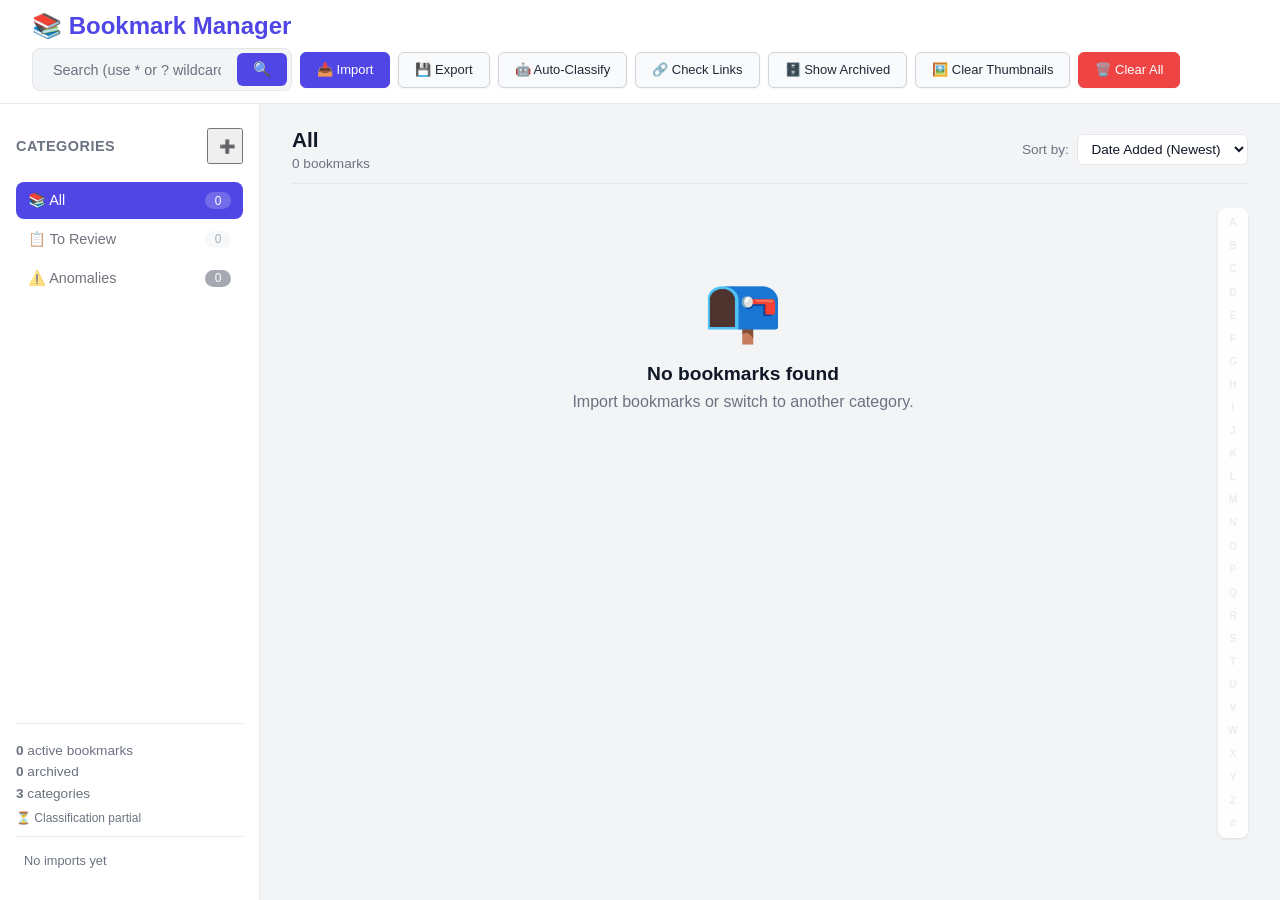
==== bmm.html @ e78b4bac "Refactoring, bug fixes, new features galore!" ====
<!DOCTYPE html>
<html lang="en">
<head>
    <meta charset="UTF-8">
    <meta name="viewport" content="width=device-width, initial-scale=1.0">
    <title>Bookmark Manager</title>
    <link rel="stylesheet" href="css/style.css">
</head>
<body>
    <div class="app-container">
        <!-- Header -->
        <header class="header">
            <div class="header-left">
                <h1>📚 Bookmark Manager</h1>
            </div>
            <div class="header-right">
                <div class="search-container">
                    <input type="text" id="searchInput" placeholder="Search (use * or ? wildcards)...">
                    <button id="searchBtn">🔍</button>
                </div>
                <button id="importBtn" class="btn btn-primary">📥 Import</button>
                <button id="exportBtn" class="btn btn-secondary">💾 Export</button>
                <button id="classifyBtn" class="btn btn-secondary">🤖 Auto-Classify</button>
                <button id="checkLinksBtn" class="btn btn-secondary">🔗 Check Links</button>
                <button id="showArchivedBtn" class="btn btn-secondary">🗄️ Show Archived</button>
                <button id="clearThumbnailCacheBtn" class="btn btn-secondary">🖼️ Clear Thumbnails</button>
                <button id="clearAllBtn" class="btn btn-danger">🗑️ Clear All</button>
            </div>
        </header>

        <!-- Main Layout -->
        <div class="main-layout">
            <!-- Left Sidebar - Categories -->
            <aside class="sidebar">
                <div class="categories-header">
                    <h2>Categories</h2>
                    <button id="addCategoryBtn" class="btn-icon">➕</button>
                </div>
                <ul class="categories-list" id="categoriesList">
                    <!-- Categories rendered by JS -->
                </ul>
                <div class="sidebar-footer">
                    <div class="stats" id="stats"></div>
                    <div id="importHistory"></div>
                </div>
            </aside>

            <!-- Right Content - Bookmark Grid -->
            <main class="content">
                <div class="content-header">
                    <div class="left">
                        <h2 id="currentCategoryTitle">All Bookmarks</h2>
                        <span id="bookmarkCount">0 bookmarks</span>
                    </div>
                    <div class="right">
                        <label style="font-size: 0.85rem; color: var(--text-secondary);">Sort by:</label>
                        <select id="sortSelect">
                            <option value="date-desc">Date Added (Newest)</option>
                            <option value="date-asc">Date Added (Oldest)</option>
                            <option value="title">Title</option>
                            <option value="url">URL</option>
                            <option value="category">Category</option>
                        </select>
                    </div>
                </div>

                <!-- Action Bar for Bulk Selection -->
                <div class="action-bar" id="actionBar">
                    <div class="action-left">
                        <input type="checkbox" id="selectAll" title="Select all visible bookmarks">
                        <span id="selectionCount">0 selected</span>
                        <button id="clearSelectionBtn" class="btn btn-secondary" style="display:none;" title="Clear selection">✕ Clear</button>
                    </div>
                    <div class="action-right">
                        <button id="bulkArchiveBtn" class="btn btn-secondary" disabled title="Archive selected bookmarks">📥 Archive</button>
                        <button id="bulkUnarchiveBtn" class="btn btn-secondary" disabled title="Unarchive selected bookmarks">📤 Unarchive</button>
                        <button id="bulkDeleteBtn" class="btn btn-danger" disabled title="Delete selected bookmarks">🗑️ Delete</button>
                        <button id="bulkMoveBtn" class="btn btn-secondary" disabled title="Move selected bookmarks to another category">📂 Move To</button>
                    </div>
                </div>

                <!-- Classification Progress Section -->
                <div class="progress-section">
                    <div class="progress-header" id="progressToggle">
                        <div class="left">
                            <span class="icon">🤖</span>
                            <span class="title">Classification Progress</span>
                            <span class="status-badge idle" id="progressStatusBadge">⏸ Idle</span>
                        </div>
                        <div class="right">
                            <span class="percentage" id="progressPercentage">0%</span>
                            <span class="toggle-icon" id="progressToggleIcon">▶</span>
                        </div>
                    </div>
                    <div class="progress-body" id="progressBody">
                        <div class="progress-bar-container">
                            <div class="progress-bar" id="progressBar"></div>
                        </div>
                        <div class="progress-details">
                            <div class="counts">
                                <span>📚 Total: <span class="number" id="progressTotal">0</span></span>
                                <span>✅ Classified: <span class="number" id="progressClassified">0</span></span>
                                <span>⏳ Remaining: <span class="number" id="progressRemaining">0</span></span>
                            </div>
                            <div class="eta" id="progressEta">⏸ Waiting...</div>
                        </div>
                        <div class="steps">
                            <div class="step" id="step1">
                                <span class="step-icon">📚</span>
                                <span>Load Bookmarks</span>
                                <span class="step-check">✓</span>
                            </div>
                            <div class="step" id="step2">
                                <span class="step-icon">⏳</span>
                                <span>Classifying</span>
                            </div>
                            <div class="step" id="step3">
                                <span class="step-icon">⏳</span>
                                <span>Applying Categories</span>
                            </div>
                            <div class="step" id="step4">
                                <span class="step-icon">⏳</span>
                                <span>Done</span>
                            </div>
                        </div>
                        <div class="log-section" id="progressLog">
                            <div class="log-entry">
                                <span class="time">[--:--:--]</span>
                                <span class="level-info">ℹ️</span>
                                <span>Waiting to start classification...</span>
                            </div>
                        </div>
                        <div class="progress-controls">
                            <button class="btn-sm btn-primary-sm" id="progressStartBtn">▶ Start</button>
                            <button class="btn-sm btn-secondary-sm" id="progressPauseBtn" disabled>⏸ Pause</button>
                            <button class="btn-sm btn-danger-sm" id="progressStopBtn" disabled>⏹ Stop</button>
                            <button class="btn-sm btn-secondary-sm" id="progressClearLogBtn">🗑️ Clear Log</button>
                            <button class="btn-sm btn-secondary-sm" id="downloadErrorLogBtn">📥 Download Error Log</button>
                        </div>
                        <div class="progress-stats">
                            <span>⚡ API Calls: <span class="stat-value" id="progressApiCalls">0</span></span>
                            <span>📊 Speed: <span class="stat-value" id="progressSpeed">0</span> bookmarks/sec</span>
                            <span>⏱️ Elapsed: <span class="stat-value" id="progressElapsed">00:00:00</span></span>
                        </div>
                    </div>
                </div>

                <!-- Content with Alphabet Navigation -->
                <div class="content-with-nav">
                    <div class="content-main">
                        <div class="bookmarks-grid" id="bookmarksGrid">
                            <!-- Bookmarks rendered by JS -->
                        </div>
                    </div>
                    <div class="alphabet-nav" id="alphabetNav">
                        <!-- Alphabet letters rendered by JS -->
                    </div>
                </div>
            </main>
        </div>
    </div>

    <!-- Modal for Import/Export -->
    <div id="modal" class="modal" style="display:none;">
        <div class="modal-content">
            <div class="modal-header">
                <h2 id="modalTitle">Import/Export</h2>
                <button class="modal-close" onclick="document.getElementById('modal').style.display='none'">&times;</button>
            </div>
            <div class="modal-body" id="modalBody">
                <!-- Dynamic content -->
            </div>
        </div>
    </div>

    <!-- Link Check Configuration Modal -->
    <div id="linkCheckConfigModal" class="modal" style="display:none;">
        <div class="modal-content" style="max-width: 650px;">
            <div class="modal-header">
                <h2>🔗 Check Links for Broken URLs</h2>
                <button class="modal-close" onclick="closeLinkCheckConfig()">&times;</button>
            </div>
            <div class="modal-body" style="padding: 1.5rem;">

                <!-- Warning Section -->
                <div style="background: #FEF3C7; border-left: 4px solid #F59E0B; padding: 0.75rem 1rem; border-radius: 4px; margin-bottom: 1.25rem;">
                    <strong style="color: #92400E;">⚠️ About This Tool</strong>
                    <p style="font-size: 0.85rem; color: #78350F; margin-top: 0.25rem;">
                        This tool checks all your bookmarks by making HTTP requests to each URL.
                        Choose a speed that matches your environment.
                    </p>
                </div>

                <!-- Stats -->
                <div style="display: flex; gap: 1.5rem; margin-bottom: 1.25rem; flex-wrap: wrap; font-size: 0.9rem; background: #F9FAFB; padding: 0.75rem 1rem; border-radius: 6px;">
                    <span>📊 <strong id="configTotalBookmarks">0</strong> bookmarks</span>
                    <span>⏱️ Est. time: <strong id="estTimeDisplay">2-20 min</strong></span>
                    <span style="color: var(--text-secondary);">💡 Change speed below</span>
                </div>

                <!-- Speed Options -->
                <div style="margin-bottom: 1.25rem;">
                    <label style="font-weight: 600; font-size: 0.9rem; display: block; margin-bottom: 0.5rem;">🚀 Scanning Speed</label>

                    <div style="display: flex; flex-direction: column; gap: 0.4rem;">
                        <label style="display: flex; align-items: center; gap: 0.75rem; padding: 0.4rem 0.6rem; border-radius: 6px; cursor: pointer; background: #EEF2FF; border: 2px solid #4F46E5;">
                            <input type="radio" name="scanSpeed" value="fast" checked>
                            <div>
                                <strong style="font-size: 0.9rem;">Fast</strong>
                                <span style="font-size: 0.75rem; color: #6B7280; margin-left: 0.5rem;">(1-2 min)</span>
                                <br>
                                <span style="font-size: 0.7rem; color: #DC2626;">⚠️ Aggressive - may trigger rate limits on shared hosting</span>
                            </div>
                        </label>

                        <label style="display: flex; align-items: center; gap: 0.75rem; padding: 0.4rem 0.6rem; border-radius: 6px; cursor: pointer; border: 1px solid #E5E7EB;">
                            <input type="radio" name="scanSpeed" value="balanced">
                            <div>
                                <strong style="font-size: 0.9rem;">Balanced</strong>
                                <span style="font-size: 0.75rem; color: #6B7280; margin-left: 0.5rem;">(3-5 min)</span>
                                <br>
                                <span style="font-size: 0.7rem; color: #059669;">✅ Safe for most users</span>
                            </div>
                        </label>

                        <label style="display: flex; align-items: center; gap: 0.75rem; padding: 0.4rem 0.6rem; border-radius: 6px; cursor: pointer; border: 1px solid #E5E7EB;">
                            <input type="radio" name="scanSpeed" value="safe">
                            <div>
                                <strong style="font-size: 0.9rem;">Safe</strong>
                                <span style="font-size: 0.75rem; color: #6B7280; margin-left: 0.5rem;">(8-10 min)</span>
                                <br>
                                <span style="font-size: 0.7rem; color: #059669;">✅ Safe for shared hosting</span>
                            </div>
                        </label>

                        <label style="display: flex; align-items: center; gap: 0.75rem; padding: 0.4rem 0.6rem; border-radius: 6px; cursor: pointer; border: 1px solid #E5E7EB;">
                            <input type="radio" name="scanSpeed" value="very-safe">
                            <div>
                                <strong style="font-size: 0.9rem;">Very Safe</strong>
                                <span style="font-size: 0.75rem; color: #6B7280; margin-left: 0.5rem;">(15-20 min)</span>
                                <br>
                                <span style="font-size: 0.7rem; color: #059669;">✅ Safest - minimal server load</span>
                            </div>
                        </label>
                    </div>
                </div>

                <!-- Safety Options -->
                <div style="margin-bottom: 1.25rem;">
                    <label style="font-weight: 600; font-size: 0.9rem; display: block; margin-bottom: 0.5rem;">🛡️ Safety Options</label>

                    <div style="display: flex; flex-direction: column; gap: 0.3rem;">
                        <label style="display: flex; align-items: center; gap: 0.5rem; cursor: pointer; font-size: 0.85rem;">
                            <input type="checkbox" id="adaptiveBackoff" checked>
                            ✅ Automatically slow down if errors occur <span style="color: #6B7280; font-size: 0.75rem;">(recommended)</span>
                        </label>

                        <label style="display: flex; align-items: center; gap: 0.5rem; cursor: pointer; font-size: 0.85rem;">
                            <input type="checkbox" id="skipChecked">
                            🔄 Skip already checked links (re-check only)
                        </label>

                        <label style="display: flex; align-items: center; gap: 0.5rem; cursor: pointer; font-size: 0.85rem;">
                            <input type="checkbox" id="showAdvanced">
                            ⚙️ Show advanced settings
                        </label>
                    </div>
                </div>

                <!-- Summary -->
                <div style="background: #F3F4F6; border-radius: 6px; padding: 0.75rem 1rem; margin-bottom: 1rem;">
                    <div style="font-weight: 600; font-size: 0.85rem; margin-bottom: 0.25rem;">📝 Summary</div>
                    <div style="font-size: 0.8rem; color: #4B5563; display: grid; grid-template-columns: 1fr 1fr; gap: 0.25rem;">
                        <span>Mode: <strong id="summaryMode">Fast</strong></span>
                        <span>Batch Size: <strong id="summaryBatch">15</strong></span>
                        <span>Delay: <strong id="summaryDelay">200ms</strong></span>
                        <span>Timeout: <strong id="summaryTimeout">5s</strong></span>
                    </div>
                </div>

                <!-- Advanced Settings (hidden by default) -->
                <div id="advancedSettings" style="display: none; border-top: 1px solid #E5E7EB; padding-top: 1rem; margin-top: 0.5rem;">
                    <div style="font-weight: 600; font-size: 0.85rem; margin-bottom: 0.5rem;">⚙️ Advanced Settings</div>
                    <div style="display: grid; grid-template-columns: 1fr 1fr; gap: 0.5rem; font-size: 0.85rem;">
                        <div>
                            <label>Batch Size</label>
                            <input type="number" id="advBatchSize" value="15" min="1" max="50" style="width: 100%; padding: 0.2rem 0.4rem; border: 1px solid #E5E7EB; border-radius: 4px;">
                        </div>
                        <div>
                            <label>Delay (ms)</label>
                            <input type="number" id="advDelay" value="200" min="50" max="5000" style="width: 100%; padding: 0.2rem 0.4rem; border: 1px solid #E5E7EB; border-radius: 4px;">
                        </div>
                        <div>
                            <label>Timeout (s)</label>
                            <input type="number" id="advTimeout" value="5" min="2" max="30" style="width: 100%; padding: 0.2rem 0.4rem; border: 1px solid #E5E7EB; border-radius: 4px;">
                        </div>
                        <div>
                            <label>Max Retries</label>
                            <input type="number" id="advRetries" value="2" min="0" max="5" style="width: 100%; padding: 0.2rem 0.4rem; border: 1px solid #E5E7EB; border-radius: 4px;">
                        </div>
                    </div>
                </div>

            </div>
            <div class="modal-footer" style="padding: 1rem 1.5rem; border-top: 1px solid #E5E7EB; display: flex; justify-content: flex-end; gap: 0.5rem;">
                <button class="btn btn-secondary" onclick="closeLinkCheckConfig()">Cancel</button>
                <button class="btn btn-primary" id="startScanBtn">🔍 Start Scan</button>
            </div>
        </div>
    </div>

    <!-- Hidden file input for importing -->
    <input type="file" id="fileInput" accept=".html,.htm,.json" style="display: none;">

    <!-- Popup Overlay -->
    <div class="popup-overlay" id="popupOverlay"></div>

    <!-- Expand View Container -->
    <div id="expandViewContainer"></div>

    <script type="importmap">
        {
            "imports": {
                "deepseek": "https://cdn.jsdelivr.net/npm/deepseek-api@1.0.0/dist/index.js"
            }
        }
    </script>

    <!-- Main App Script -->
    <script type="module" src="js/app.js?v=2"></script>
</body>
</html>
---- css/style.css ----
/* ========================================
   📚 Bookmark Manager - Main CSS
   ======================================== */

/* ===== BASE ===== */
@import 'base/reset.css';
@import 'base/typography.css';
@import 'base/layout.css';

/* ===== COMPONENTS ===== */
@import 'components/buttons.css';
@import 'components/search.css';
@import 'components/navigation.css';
@import 'components/grid.css';
@import 'components/cards.css';
@import 'components/stacks.css';
@import 'components/badges.css';
@import 'components/popups.css';
@import 'components/expand-view.css';   /* NEW */
@import 'components/modals.css';
@import 'components/progress.css';
@import 'components/import-history.css';
@import 'components/toast.css';

/* ===== RESPONSIVE ===== */
@import 'responsive/media-queries.css';
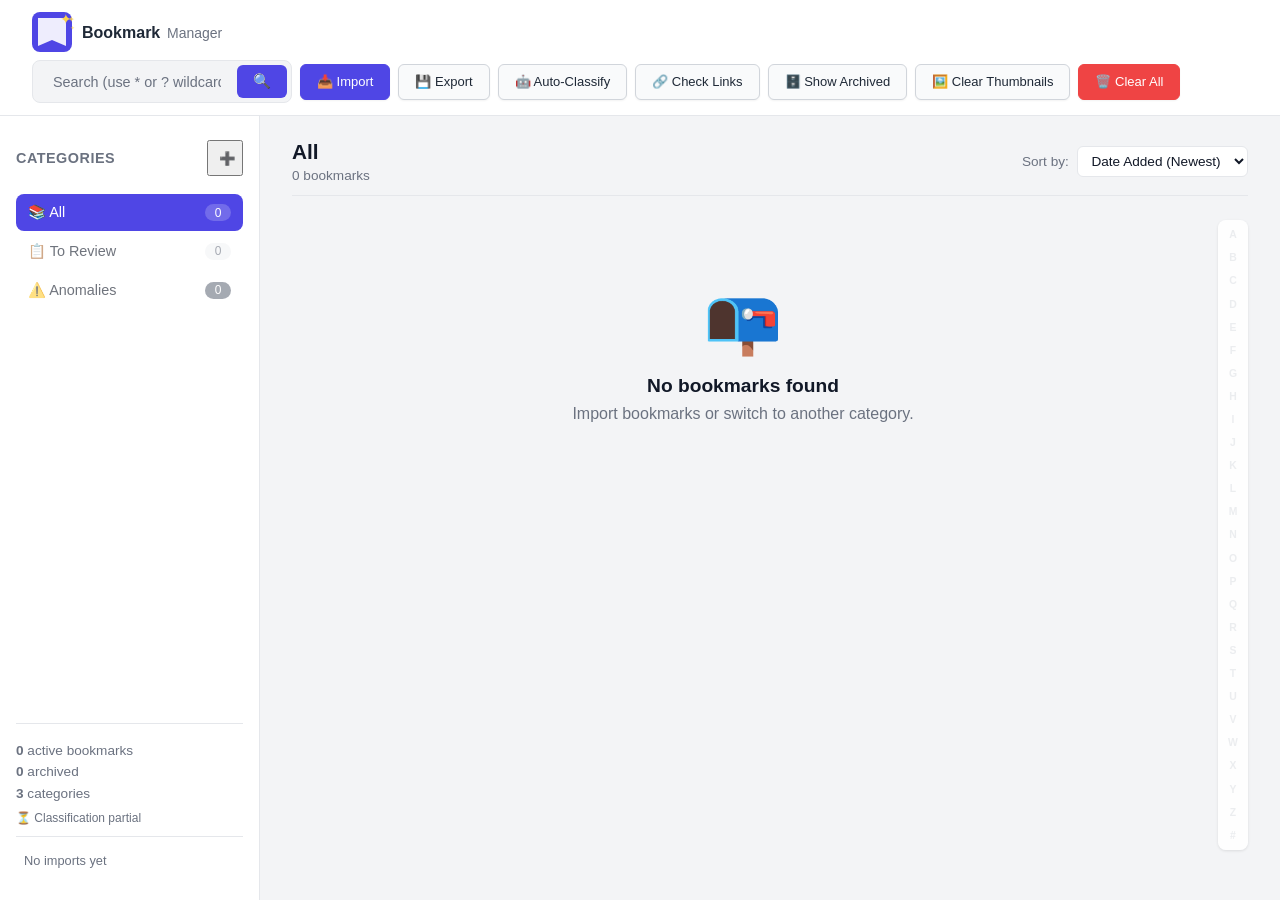
==== commit 86dbb000: "Added logo and favico." ====
--- a/bmm.html
+++ b/bmm.html
@@ -5,14 +5,20 @@
     <meta name="viewport" content="width=device-width, initial-scale=1.0">
     <title>Bookmark Manager</title>
     <link rel="stylesheet" href="css/style.css">
+    <!-- Favicon -->
+	<link rel="icon" type="image/svg+xml" href="assets/favicon.svg">
+	<link rel="icon" type="image/png" sizes="32x32" href="assets/favicon-32.png">
+	<link rel="icon" type="image/png" sizes="16x16" href="assets/favicon-16.png">
+<link rel="apple-touch-icon" sizes="180x180" href="assets/apple-touch-icon.png">
 </head>
 <body>
     <div class="app-container">
         <!-- Header -->
         <header class="header">
             <div class="header-left">
-                <h1>📚 Bookmark Manager</h1>
-            </div>
+			    <img src="assets/logo.svg" alt="Bookmark Manager" height="40" style="display:block;">
+			    <h1 style="display:none;">Bookmark Manager</h1>
+				</div>
             <div class="header-right">
                 <div class="search-container">
                     <input type="text" id="searchInput" placeholder="Search (use * or ? wildcards)...">
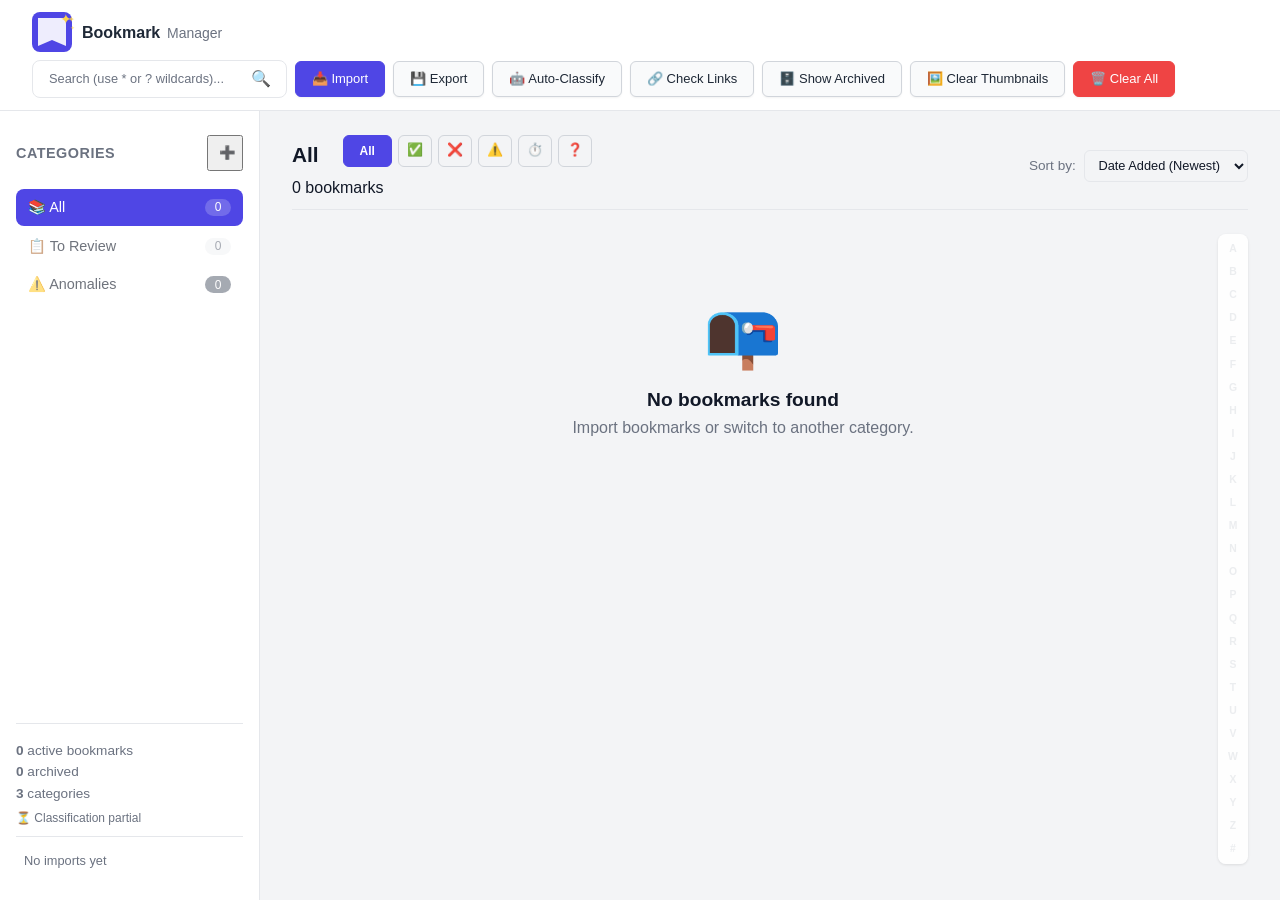
==== commit 250f3f81: "UI fixes and added filtering." ====
--- a/bmm.html
+++ b/bmm.html
@@ -53,22 +53,32 @@
 
             <!-- Right Content - Bookmark Grid -->
             <main class="content">
-                <div class="content-header">
-                    <div class="left">
-                        <h2 id="currentCategoryTitle">All Bookmarks</h2>
-                        <span id="bookmarkCount">0 bookmarks</span>
-                    </div>
-                    <div class="right">
-                        <label style="font-size: 0.85rem; color: var(--text-secondary);">Sort by:</label>
-                        <select id="sortSelect">
-                            <option value="date-desc">Date Added (Newest)</option>
-                            <option value="date-asc">Date Added (Oldest)</option>
-                            <option value="title">Title</option>
-                            <option value="url">URL</option>
-                            <option value="category">Category</option>
-                        </select>
-                    </div>
-                </div>
+				<div class="content-header">
+					<div class="left">
+						<div class="left-top">
+							<h2 id="currentCategoryTitle">All Bookmarks</h2>
+							<div class="status-filters" id="statusFilters">
+								<button class="status-filter active" data-status="all">All</button>
+								<button class="status-filter" data-status="verified">✅</button>
+								<button class="status-filter" data-status="broken">❌</button>
+								<button class="status-filter" data-status="redirect">⚠️</button>
+								<button class="status-filter" data-status="timeout">⏱️</button>
+								<button class="status-filter" data-status="error">❓</button>
+							</div>
+						</div>
+						<span id="bookmarkCount">0 bookmarks</span>
+					</div>
+					<div class="right">
+						<label style="font-size: 0.85rem; color: var(--text-secondary);">Sort by:</label>
+						<select id="sortSelect" class="sort-select">
+							<option value="date-desc">Date Added (Newest)</option>
+							<option value="date-asc">Date Added (Oldest)</option>
+							<option value="title">Title</option>
+							<option value="url">URL</option>
+							<option value="category">Category</option>
+						</select>
+					</div>
+				</div>
 
                 <!-- Action Bar for Bulk Selection -->
                 <div class="action-bar" id="actionBar">
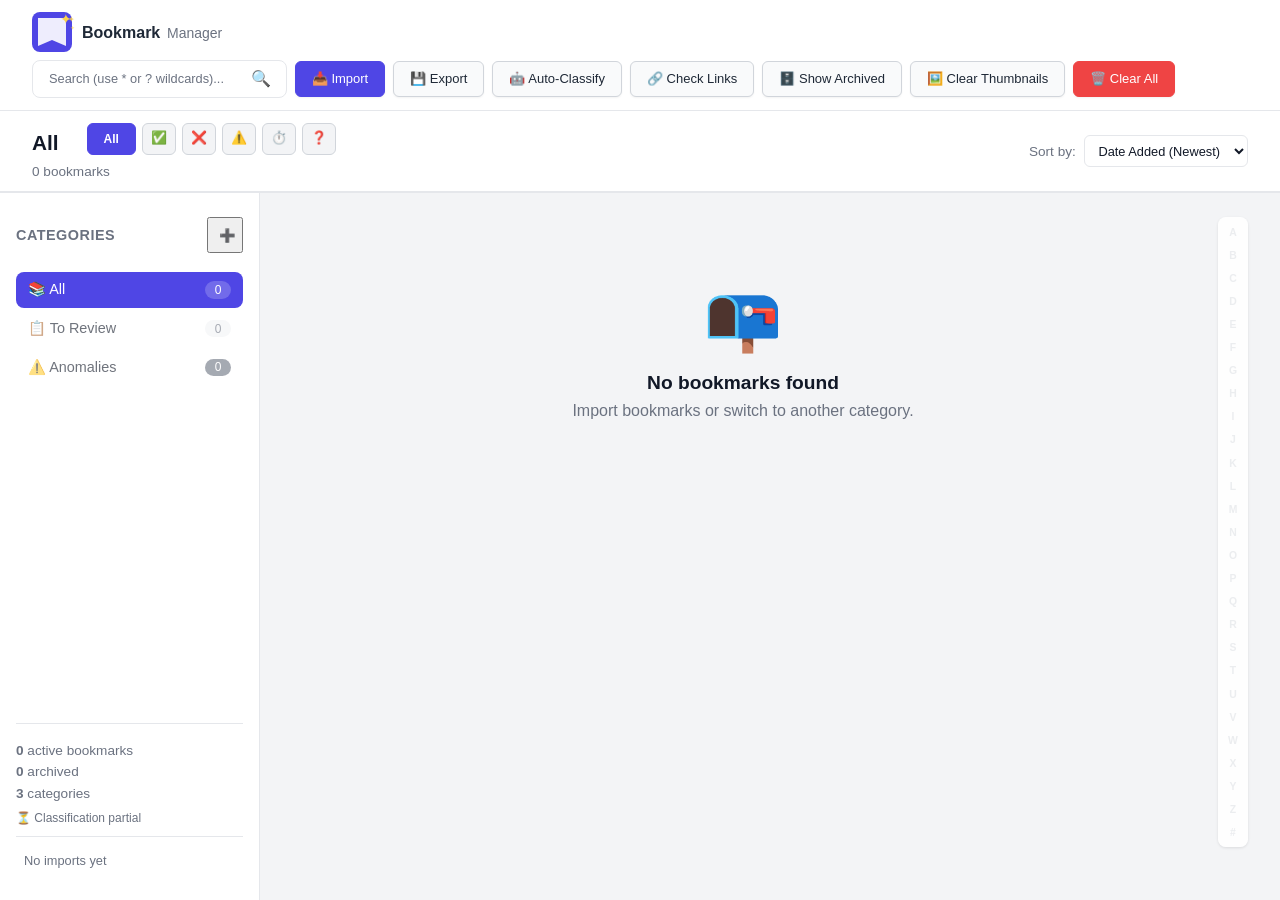
==== commit e76910ca: "Fixed corrupted cards." ====
--- a/bmm.html
+++ b/bmm.html
@@ -6,33 +6,64 @@
     <title>Bookmark Manager</title>
     <link rel="stylesheet" href="css/style.css">
     <!-- Favicon -->
-	<link rel="icon" type="image/svg+xml" href="assets/favicon.svg">
-	<link rel="icon" type="image/png" sizes="32x32" href="assets/favicon-32.png">
-	<link rel="icon" type="image/png" sizes="16x16" href="assets/favicon-16.png">
-<link rel="apple-touch-icon" sizes="180x180" href="assets/apple-touch-icon.png">
+    <link rel="icon" type="image/svg+xml" href="assets/favicon.svg">
+    <link rel="icon" type="image/png" sizes="32x32" href="assets/favicon-32.png">
+    <link rel="icon" type="image/png" sizes="16x16" href="assets/favicon-16.png">
+    <link rel="apple-touch-icon" sizes="180x180" href="assets/apple-touch-icon.png">
 </head>
 <body>
     <div class="app-container">
-        <!-- Header -->
-        <header class="header">
-            <div class="header-left">
-			    <img src="assets/logo.svg" alt="Bookmark Manager" height="40" style="display:block;">
-			    <h1 style="display:none;">Bookmark Manager</h1>
-				</div>
-            <div class="header-right">
-                <div class="search-container">
-                    <input type="text" id="searchInput" placeholder="Search (use * or ? wildcards)...">
-                    <button id="searchBtn">🔍</button>
-                </div>
-                <button id="importBtn" class="btn btn-primary">📥 Import</button>
-                <button id="exportBtn" class="btn btn-secondary">💾 Export</button>
-                <button id="classifyBtn" class="btn btn-secondary">🤖 Auto-Classify</button>
-                <button id="checkLinksBtn" class="btn btn-secondary">🔗 Check Links</button>
-                <button id="showArchivedBtn" class="btn btn-secondary">🗄️ Show Archived</button>
-                <button id="clearThumbnailCacheBtn" class="btn btn-secondary">🖼️ Clear Thumbnails</button>
-                <button id="clearAllBtn" class="btn btn-danger">🗑️ Clear All</button>
-            </div>
-        </header>
+        <!-- Fixed Header -->
+        <div class="fixed-header">
+            <!-- Header -->
+            <header class="header">
+                <div class="header-left">
+                    <img src="assets/logo.svg" alt="Bookmark Manager" height="40" style="display:block;">
+                    <h1 style="display:none;">Bookmark Manager</h1>
+                </div>
+                <div class="header-right">
+                    <div class="search-container">
+                        <input type="text" id="searchInput" placeholder="Search (use * or ? wildcards)...">
+                        <button id="searchBtn">🔍</button>
+                    </div>
+                    <button id="importBtn" class="btn btn-primary">📥 Import</button>
+                    <button id="exportBtn" class="btn btn-secondary">💾 Export</button>
+                    <button id="classifyBtn" class="btn btn-secondary">🤖 Auto-Classify</button>
+                    <button id="checkLinksBtn" class="btn btn-secondary">🔗 Check Links</button>
+                    <button id="showArchivedBtn" class="btn btn-secondary">🗄️ Show Archived</button>
+                    <button id="clearThumbnailCacheBtn" class="btn btn-secondary">🖼️ Clear Thumbnails</button>
+                    <button id="clearAllBtn" class="btn btn-danger">🗑️ Clear All</button>
+                </div>
+            </header>
+
+            <!-- Content Header (Sticky) -->
+            <div class="content-header" id="contentHeader">
+                <div class="left">
+                    <div class="title-row">
+                        <h2 id="currentCategoryTitle">All Bookmarks</h2>
+                        <div class="status-filters" id="statusFilters">
+                            <button class="status-filter active" data-status="all">All</button>
+                            <button class="status-filter" data-status="verified">✅</button>
+                            <button class="status-filter" data-status="broken">❌</button>
+                            <button class="status-filter" data-status="redirect">⚠️</button>
+                            <button class="status-filter" data-status="timeout">⏱️</button>
+                            <button class="status-filter" data-status="error">❓</button>
+                        </div>
+                    </div>
+                    <span class="count" id="bookmarkCount">0 bookmarks</span>
+                </div>
+                <div class="right">
+                    <label style="font-size: 0.85rem; color: var(--text-secondary);">Sort by:</label>
+                    <select id="sortSelect" class="sort-select">
+                        <option value="date-desc">Date Added (Newest)</option>
+                        <option value="date-asc">Date Added (Oldest)</option>
+                        <option value="title">Title</option>
+                        <option value="url">URL</option>
+                        <option value="category">Category</option>
+                    </select>
+                </div>
+            </div>
+        </div>
 
         <!-- Main Layout -->
         <div class="main-layout">
@@ -53,46 +84,14 @@
 
             <!-- Right Content - Bookmark Grid -->
             <main class="content">
-				<div class="content-header">
-					<div class="left">
-						<div class="left-top">
-							<h2 id="currentCategoryTitle">All Bookmarks</h2>
-							<div class="status-filters" id="statusFilters">
-								<button class="status-filter active" data-status="all">All</button>
-								<button class="status-filter" data-status="verified">✅</button>
-								<button class="status-filter" data-status="broken">❌</button>
-								<button class="status-filter" data-status="redirect">⚠️</button>
-								<button class="status-filter" data-status="timeout">⏱️</button>
-								<button class="status-filter" data-status="error">❓</button>
-							</div>
-						</div>
-						<span id="bookmarkCount">0 bookmarks</span>
-					</div>
-					<div class="right">
-						<label style="font-size: 0.85rem; color: var(--text-secondary);">Sort by:</label>
-						<select id="sortSelect" class="sort-select">
-							<option value="date-desc">Date Added (Newest)</option>
-							<option value="date-asc">Date Added (Oldest)</option>
-							<option value="title">Title</option>
-							<option value="url">URL</option>
-							<option value="category">Category</option>
-						</select>
-					</div>
-				</div>
-
-                <!-- Action Bar for Bulk Selection -->
+                <!-- Action Bar (Always Visible) -->
                 <div class="action-bar" id="actionBar">
-                    <div class="action-left">
-                        <input type="checkbox" id="selectAll" title="Select all visible bookmarks">
-                        <span id="selectionCount">0 selected</span>
-                        <button id="clearSelectionBtn" class="btn btn-secondary" style="display:none;" title="Clear selection">✕ Clear</button>
-                    </div>
-                    <div class="action-right">
-                        <button id="bulkArchiveBtn" class="btn btn-secondary" disabled title="Archive selected bookmarks">📥 Archive</button>
-                        <button id="bulkUnarchiveBtn" class="btn btn-secondary" disabled title="Unarchive selected bookmarks">📤 Unarchive</button>
-                        <button id="bulkDeleteBtn" class="btn btn-danger" disabled title="Delete selected bookmarks">🗑️ Delete</button>
-                        <button id="bulkMoveBtn" class="btn btn-secondary" disabled title="Move selected bookmarks to another category">📂 Move To</button>
-                    </div>
+                    <button class="btn btn-sm btn-toggle" id="selectToggleBtn">☑ Select All</button>
+                    <span class="selection-count" id="selectionCount">0 selected</span>
+                    <button class="btn btn-sm" id="bulkArchiveBtn" disabled>📥 Archive</button>
+                    <button class="btn btn-sm" id="bulkUnarchiveBtn" disabled>📤 Unarchive</button>
+                    <button class="btn btn-sm btn-danger" id="bulkDeleteBtn" disabled>🗑️ Delete</button>
+                    <button class="btn btn-sm" id="bulkMoveBtn" disabled>📂 Move To</button>
                 </div>
 
                 <!-- Classification Progress Section -->
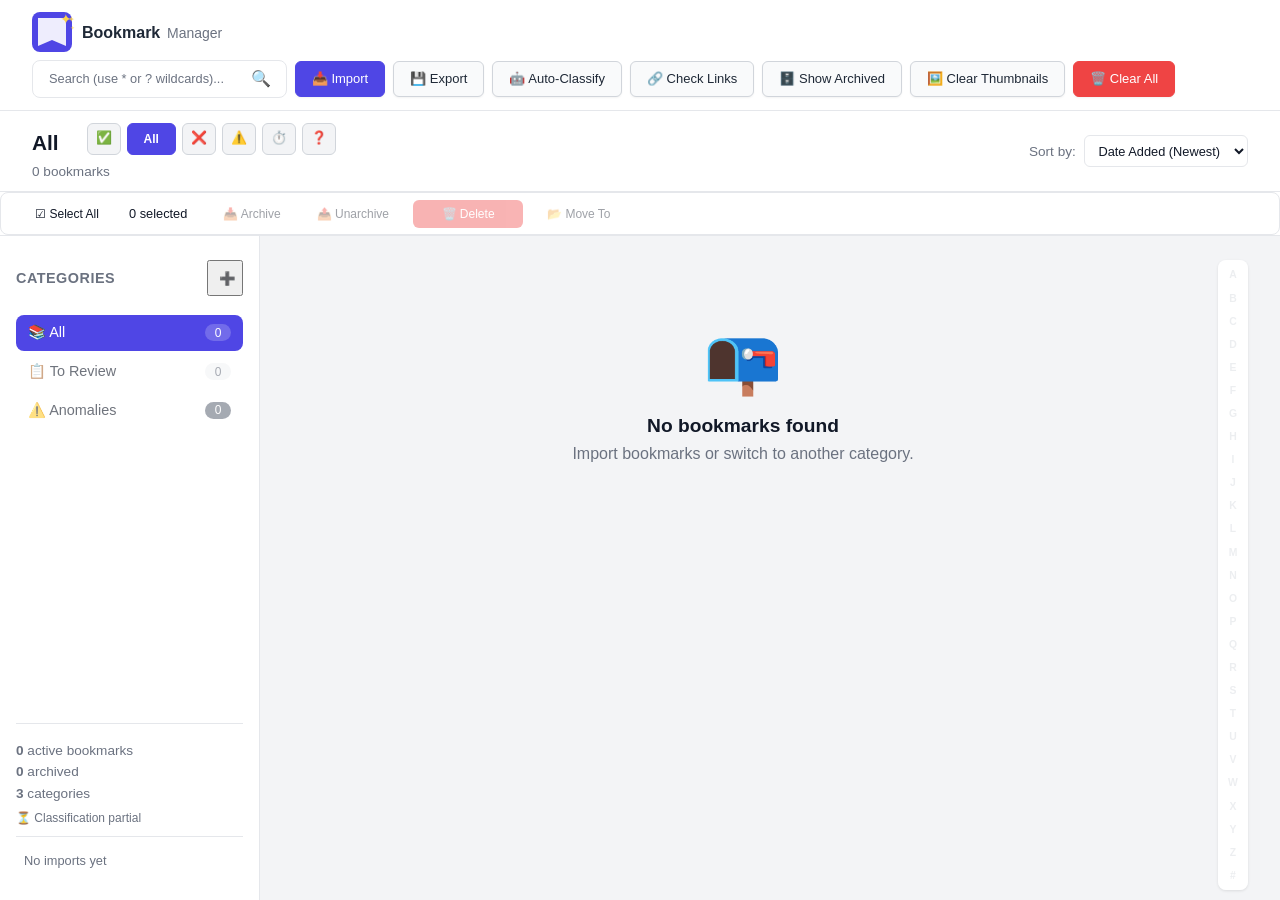
==== commit 3d893fd0: "More bug fixes." ====
--- a/bmm.html
+++ b/bmm.html
@@ -42,8 +42,8 @@
                     <div class="title-row">
                         <h2 id="currentCategoryTitle">All Bookmarks</h2>
                         <div class="status-filters" id="statusFilters">
+                        <button class="status-filter" data-status="verified">✅</button>
                             <button class="status-filter active" data-status="all">All</button>
-                            <button class="status-filter" data-status="verified">✅</button>
                             <button class="status-filter" data-status="broken">❌</button>
                             <button class="status-filter" data-status="redirect">⚠️</button>
                             <button class="status-filter" data-status="timeout">⏱️</button>
@@ -63,6 +63,16 @@
                     </select>
                 </div>
             </div>
+
+            <!-- ACTION BAR - MOVED INTO FIXED HEADER -->
+            <div class="action-bar" id="actionBar">
+                <button class="btn btn-sm btn-toggle" id="selectToggleBtn">☑ Select All</button>
+                <span class="selection-count" id="selectionCount">0 selected</span>
+                <button class="btn btn-sm" id="bulkArchiveBtn" disabled>📥 Archive</button>
+                <button class="btn btn-sm" id="bulkUnarchiveBtn" disabled>📤 Unarchive</button>
+                <button class="btn btn-sm btn-danger" id="bulkDeleteBtn" disabled>🗑️ Delete</button>
+                <button class="btn btn-sm" id="bulkMoveBtn" disabled>📂 Move To</button>
+            </div>
         </div>
 
         <!-- Main Layout -->
@@ -84,16 +94,6 @@
 
             <!-- Right Content - Bookmark Grid -->
             <main class="content">
-                <!-- Action Bar (Always Visible) -->
-                <div class="action-bar" id="actionBar">
-                    <button class="btn btn-sm btn-toggle" id="selectToggleBtn">☑ Select All</button>
-                    <span class="selection-count" id="selectionCount">0 selected</span>
-                    <button class="btn btn-sm" id="bulkArchiveBtn" disabled>📥 Archive</button>
-                    <button class="btn btn-sm" id="bulkUnarchiveBtn" disabled>📤 Unarchive</button>
-                    <button class="btn btn-sm btn-danger" id="bulkDeleteBtn" disabled>🗑️ Delete</button>
-                    <button class="btn btn-sm" id="bulkMoveBtn" disabled>📂 Move To</button>
-                </div>
-
                 <!-- Classification Progress Section -->
                 <div class="progress-section">
                     <div class="progress-header" id="progressToggle">
